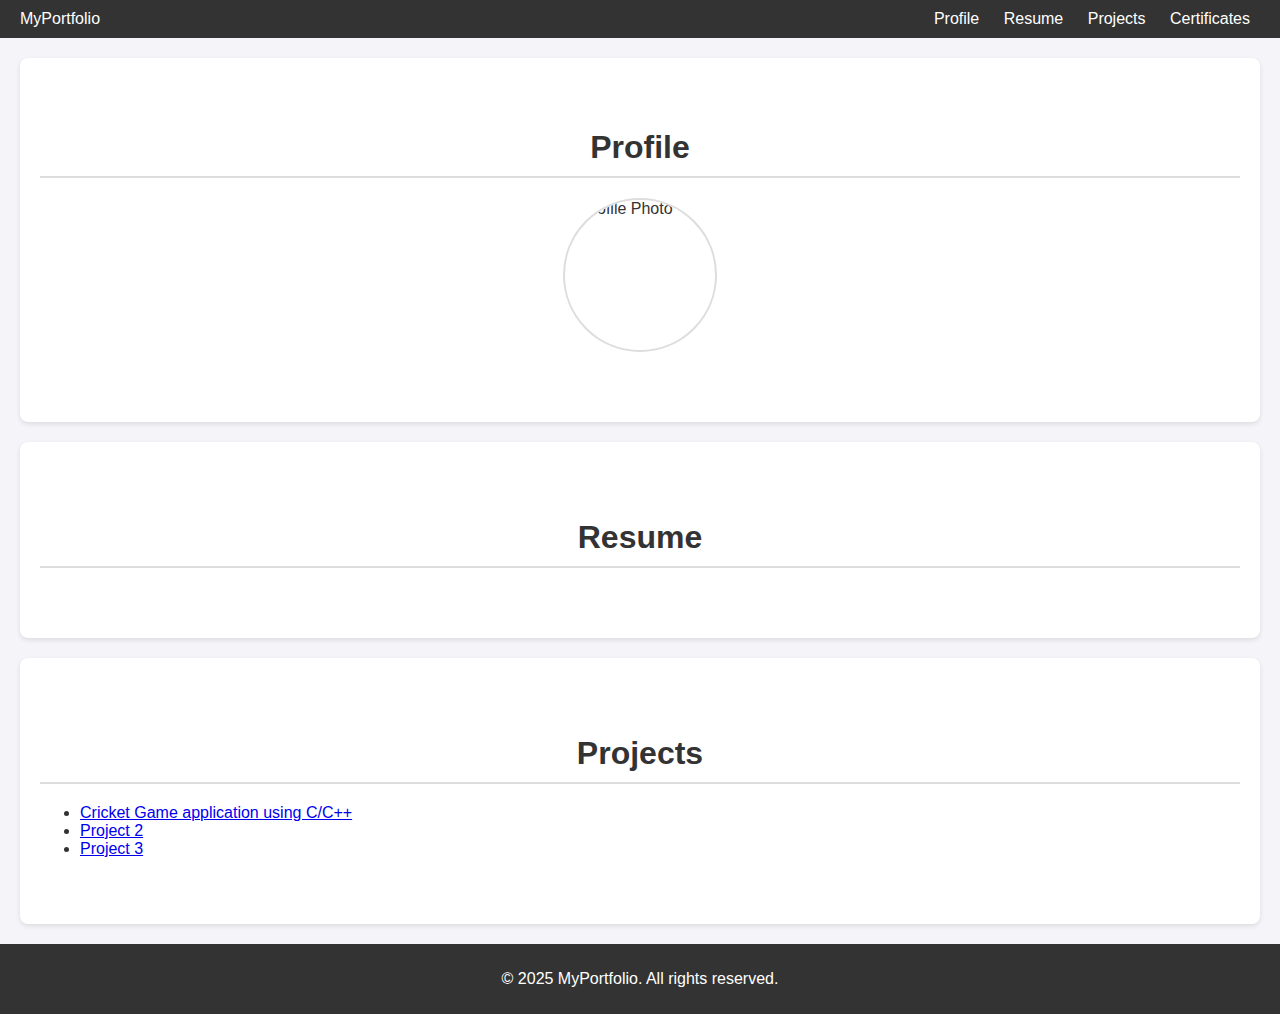
==== index.html @ 643f0055 "Initial Commit" ====
<!DOCTYPE html>
<html lang="en">
<head>
    <meta charset="UTF-8">
    <meta name="viewport" content="width=device-width, initial-scale=1.0">
    <title>Professional Portfolio</title>
    <link rel="stylesheet" href="style.css">
</head>
<body>
    <header class="navbar">
        <div class="logo">MyPortfolio</div>
        <nav>
            <a href="#profile">Profile</a>
            <a href="#resume">Resume</a>
            <a href="#projects">Projects</a>
            <a href="certificates.html">Certificates</a>
        </nav>
    </header>

    <section id="profile" class="section">
        <h1 class="section-title">Profile</h1>
        <div class="profile-container">
            <img src="profile.jpg" alt="Profile Photo" class="profile-photo">
            <!-- <iframe src="profile-card.pdf" class="pdf-viewer"></iframe> -->
        </div>
    </section>

    <section id="resume" class="section">
        <h2 class="section-title">Resume</h2>
        <!-- <iframe src="resume.pdf" class="pdf-viewer"></iframe> -->
    </section>

    <section id="projects" class="section">
        <h2 class="section-title">Projects</h2>
        <ul class="project-list">
            <li><a href="error.html" target="_blank">Cricket Game application using C/C++</a></li>
            <li><a href="error.html" target="_blank">Project 2</a></li>
            <li><a href="error.html" target="_blank">Project 3</a></li>
        </ul>
    </section>

    <footer class="footer">
        <p>&copy; 2025 MyPortfolio. All rights reserved.</p>
    </footer>
</body>
</html>
---- style.css ----
/* General Styles */
body {
    font-family: 'Helvetica Neue', sans-serif;
    margin: 0;
    padding: 0;
    background: #f4f4f9;
    color: #333;
}

/* Navbar */
.navbar {
    display: flex;
    justify-content: space-between;
    align-items: center;
    background: #333;
    color: #fff;
    padding: 10px 20px;
}
.navbar a {
    color: #fff;
    text-decoration: none;
    margin: 0 10px;
}

/* Sections */
.section {
    padding: 50px 20px;
    margin: 20px auto;
    max-width: 1200px;
    background: #fff;
    border-radius: 8px;
    box-shadow: 0 2px 5px rgba(0, 0, 0, 0.1);
}
.section-title {
    text-align: center;
    font-size: 2em;
    margin-bottom: 20px;
    border-bottom: 2px solid #ddd;
    padding-bottom: 10px;
}

/* Profile */
.profile-container {
    display: flex;
    flex-direction: column;
    align-items: center;
}
.profile-photo {
    width: 150px;
    height: 150px;
    border-radius: 50%;
    border: 2px solid #ddd;
    margin-bottom: 20px;
}
.pdf-viewer {
    width: 100%;
    height: 500px;
    border: 1px solid #ddd;
    border-radius: 8px;
}

/* Certificates */
.certificates-container {
    display: grid;
    grid-template-columns: repeat(3, 1fr);
    gap: 20px;
}
.certificate {
    text-align: center;
    padding: 10px;
    border: 1px solid #ddd;
    border-radius: 8px;
    box-shadow: 0 2px 5px rgba(0, 0, 0, 0.1);
    background: #fff;
}
.certificate img {
    max-width: 100%;
    border-radius: 8px;
    margin-bottom: 10px;
}

/* Footer */
.footer {
    text-align: center;
    padding: 10px;
    background: #333;
    color: #fff;
}
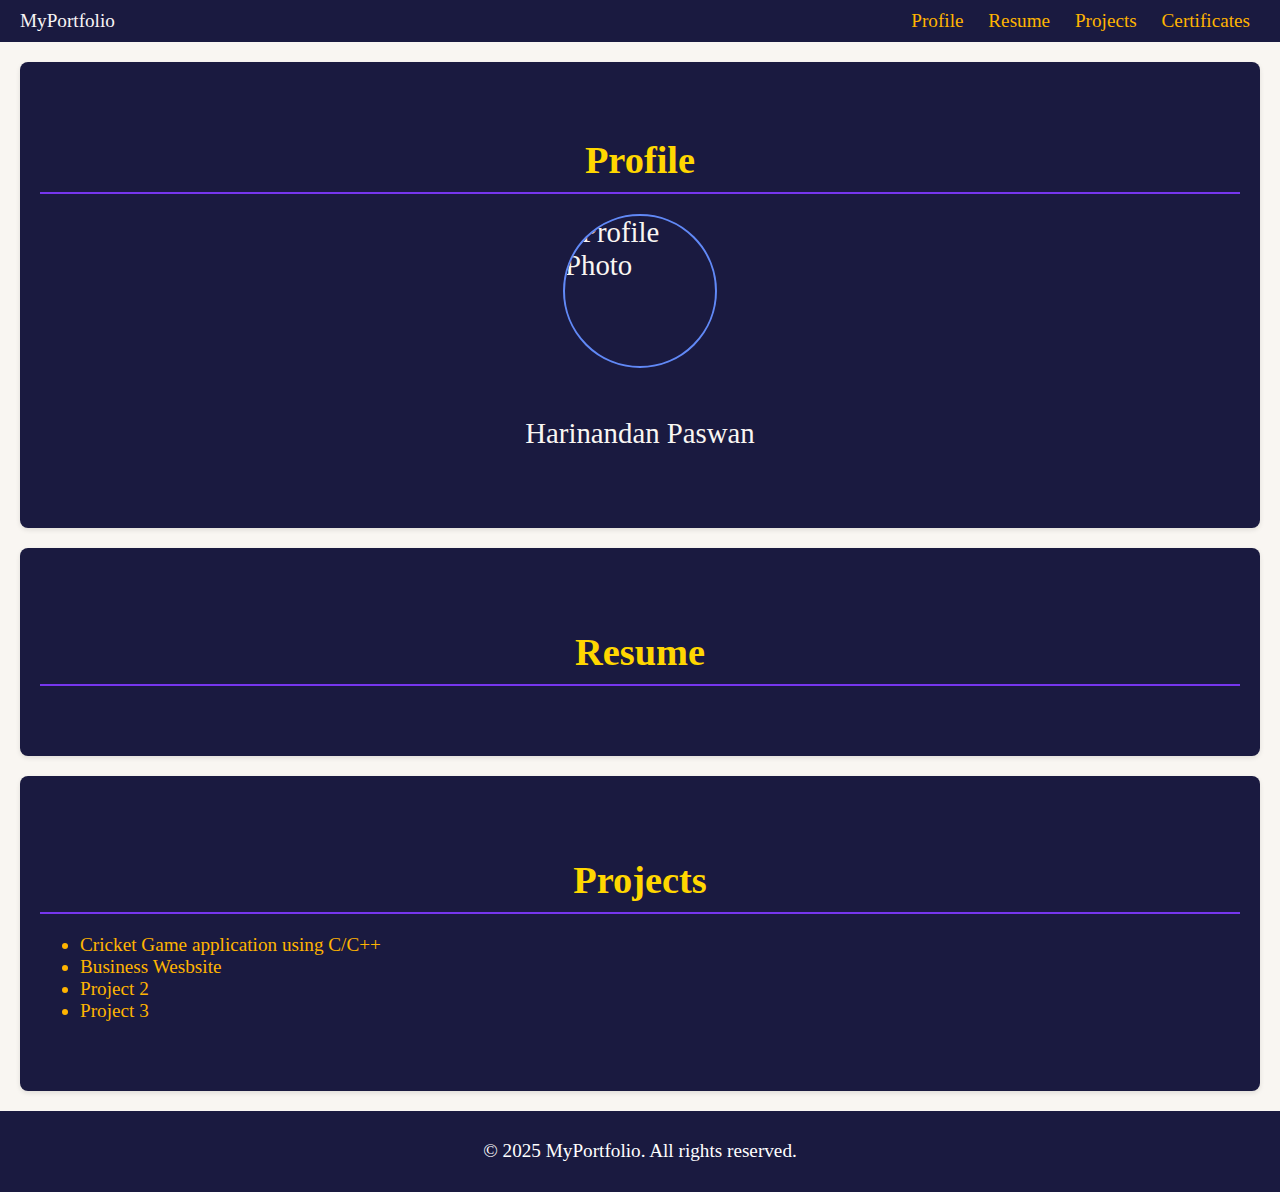
==== commit 8ae9b97a: "Uploaded Certificates, Updated Design, Added Business Website Project" ====
--- a/index.html
+++ b/index.html
@@ -22,6 +22,7 @@
         <h1 class="section-title">Profile</h1>
         <div class="profile-container">
             <img src="profile.jpg" alt="Profile Photo" class="profile-photo">
+            <p>Harinandan Paswan</p>
             <!-- <iframe src="profile-card.pdf" class="pdf-viewer"></iframe> -->
         </div>
     </section>
@@ -35,6 +36,7 @@
         <h2 class="section-title">Projects</h2>
         <ul class="project-list">
             <li><a href="error.html" target="_blank">Cricket Game application using C/C++</a></li>
+            <li><a href="business/index.html" target="_blank">Business Wesbsite</a></li>
             <li><a href="error.html" target="_blank">Project 2</a></li>
             <li><a href="error.html" target="_blank">Project 3</a></li>
         </ul>
--- a/style.css
+++ b/style.css
@@ -1,11 +1,12 @@
 
 /* General Styles */
 body {
-    font-family: 'Helvetica Neue', sans-serif;
+    font-family: 'Times New Roman', Times, serif;
+    font-size: 120%;
     margin: 0;
     padding: 0;
-    background: #f4f4f9;
-    color: #333;
+    background: #f9f6f2;
+    color: #f9f6f2;
 }
 
 /* Navbar */
@@ -13,12 +14,12 @@
     display: flex;
     justify-content: space-between;
     align-items: center;
-    background: #333;
-    color: #fff;
+    background: #1a1a40;
+    color: #f8f5f5;
     padding: 10px 20px;
 }
 .navbar a {
-    color: #fff;
+    color:  #ffb400;
     text-decoration: none;
     margin: 0 10px;
 }
@@ -28,20 +29,22 @@
     padding: 50px 20px;
     margin: 20px auto;
     max-width: 1200px;
-    background: #fff;
+    background: #1a1a40 ;
     border-radius: 8px;
     box-shadow: 0 2px 5px rgba(0, 0, 0, 0.1);
 }
 .section-title {
+    color: gold;
     text-align: center;
     font-size: 2em;
     margin-bottom: 20px;
-    border-bottom: 2px solid #ddd;
+    border-bottom: 2px solid #7636ee;
     padding-bottom: 10px;
 }
 
 /* Profile */
 .profile-container {
+    font-size: 150%;
     display: flex;
     flex-direction: column;
     align-items: center;
@@ -50,15 +53,16 @@
     width: 150px;
     height: 150px;
     border-radius: 50%;
-    border: 2px solid #ddd;
+    border: 2px solid #6189f7;
     margin-bottom: 20px;
 }
 .pdf-viewer {
     width: 100%;
     height: 500px;
-    border: 1px solid #ddd;
+    border: 1px solid #eb6a6a;
     border-radius: 8px;
 }
+
 
 /* Certificates */
 .certificates-container {
@@ -72,9 +76,10 @@
     border: 1px solid #ddd;
     border-radius: 8px;
     box-shadow: 0 2px 5px rgba(0, 0, 0, 0.1);
-    background: #fff;
+    background-color: #1f1f7a;;
 }
 .certificate img {
+    
     max-width: 100%;
     border-radius: 8px;
     margin-bottom: 10px;
@@ -84,7 +89,21 @@
 .footer {
     text-align: center;
     padding: 10px;
-    background: #333;
+    background: #1a1a40;;
     color: #fff;
 }
-    +    
+.project-list {
+    color:  #ffb400;
+}
+
+.project-list a {
+    color: #ffb400; /* Default color */
+    text-decoration: none; /* No underline by default */
+    transition: color 0.3s ease, text-decoration 0.3s ease; /* Smooth transition */
+}
+
+.project-list a:hover {
+    color: red; /* Change color on hover */
+    text-decoration: underline; /* Add underline on hover */
+}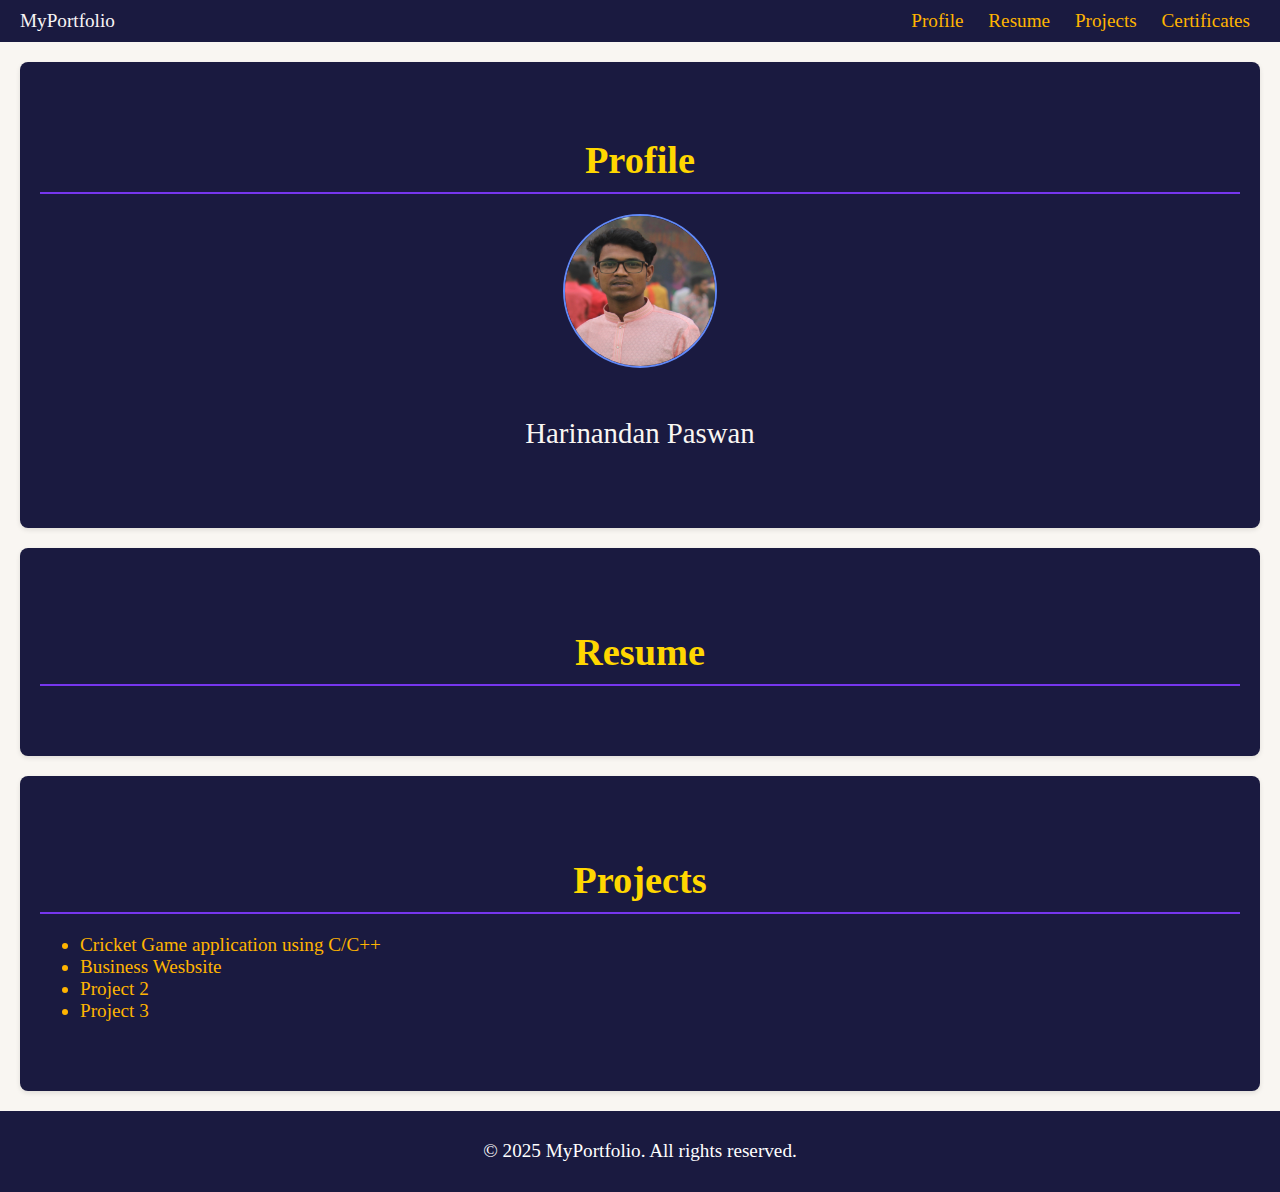
==== commit 0a27e7e0: "h" ====
--- a/index.html
+++ b/index.html
@@ -21,7 +21,7 @@
     <section id="profile" class="section">
         <h1 class="section-title">Profile</h1>
         <div class="profile-container">
-            <img src="profile.jpg" alt="Profile Photo" class="profile-photo">
+            <img src="profilepic.jpg" alt="Profile Photo" class="profile-photo">
             <p>Harinandan Paswan</p>
             <!-- <iframe src="profile-card.pdf" class="pdf-viewer"></iframe> -->
         </div>
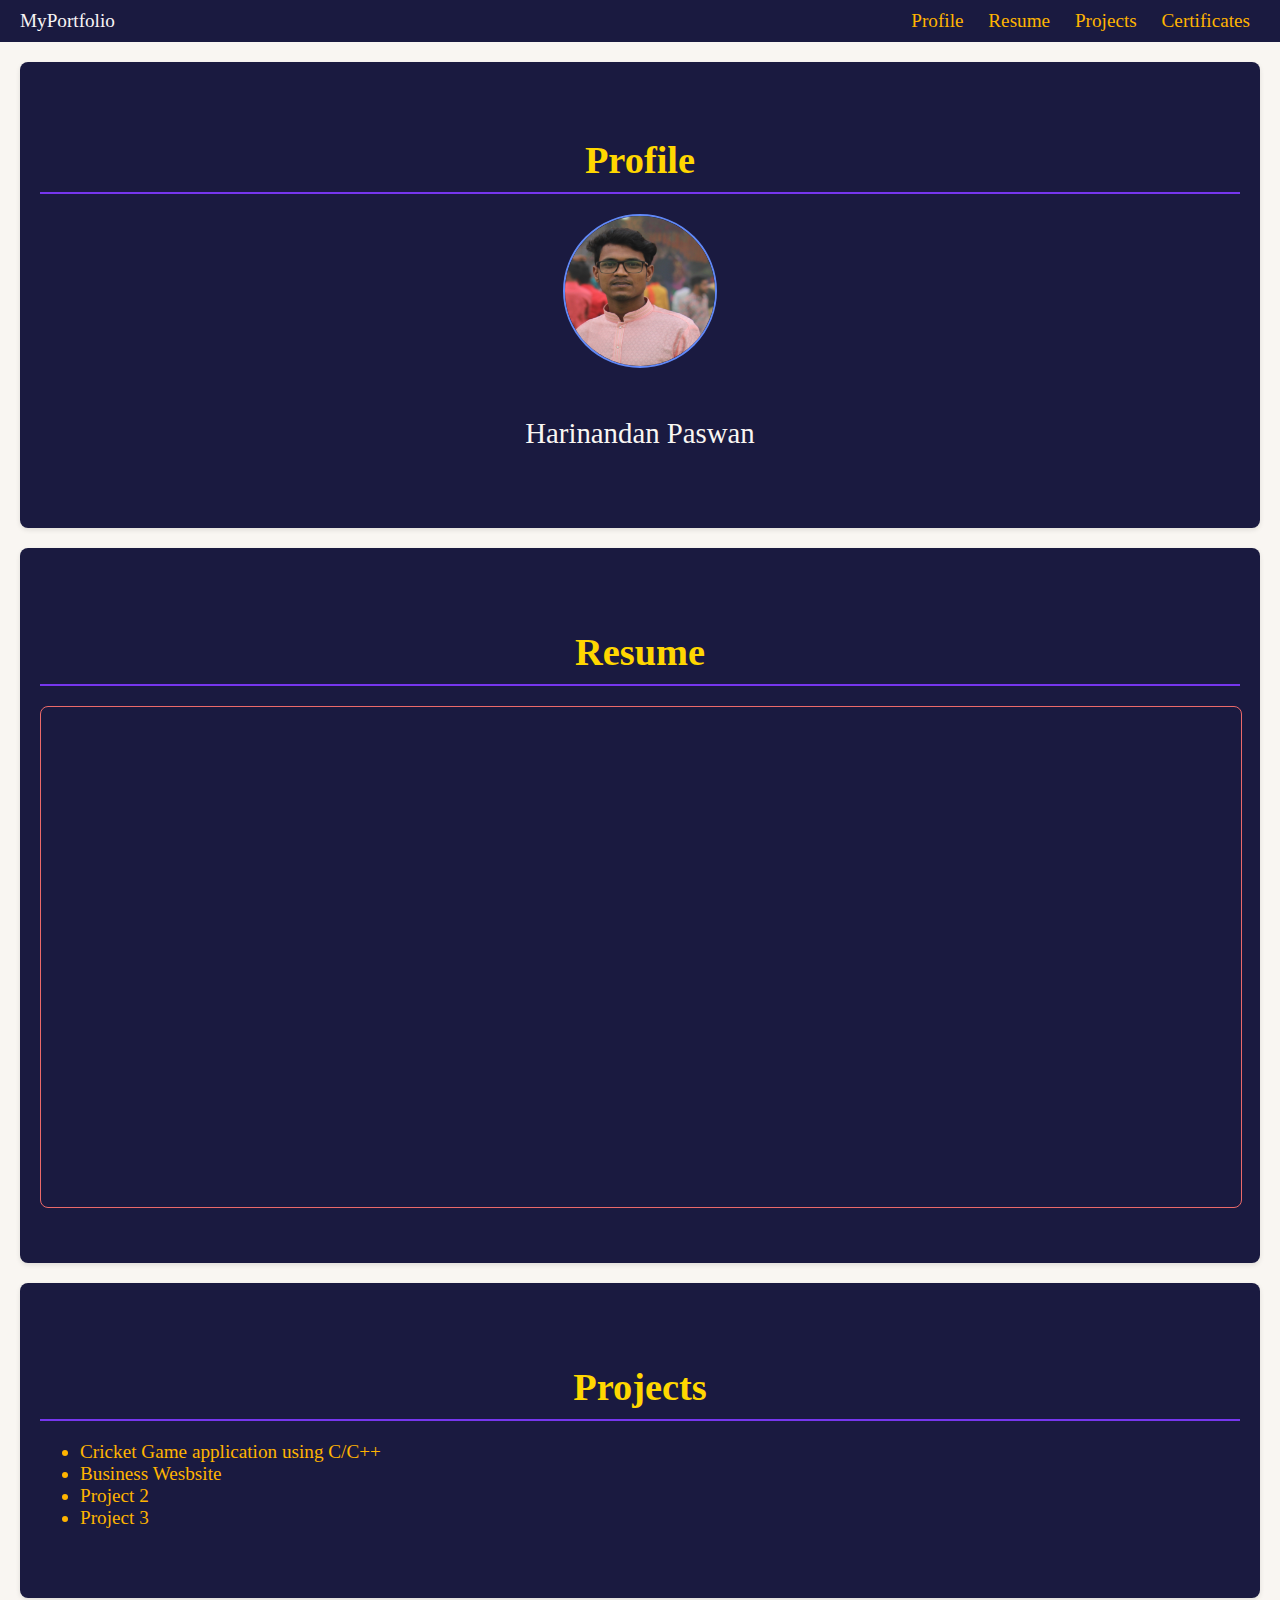
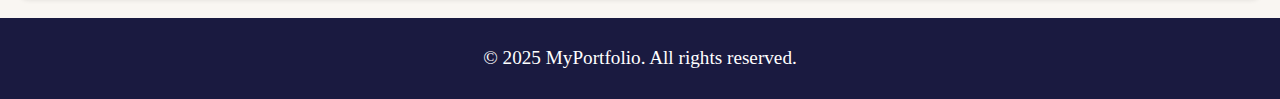
==== commit 0c4ba9ce: "Added resume" ====
--- a/index.html
+++ b/index.html
@@ -29,7 +29,7 @@
 
     <section id="resume" class="section">
         <h2 class="section-title">Resume</h2>
-        <!-- <iframe src="resume.pdf" class="pdf-viewer"></iframe> -->
+        <iframe src="Harinandan resume.pdf" class="pdf-viewer"></iframe>
     </section>
 
     <section id="projects" class="section">
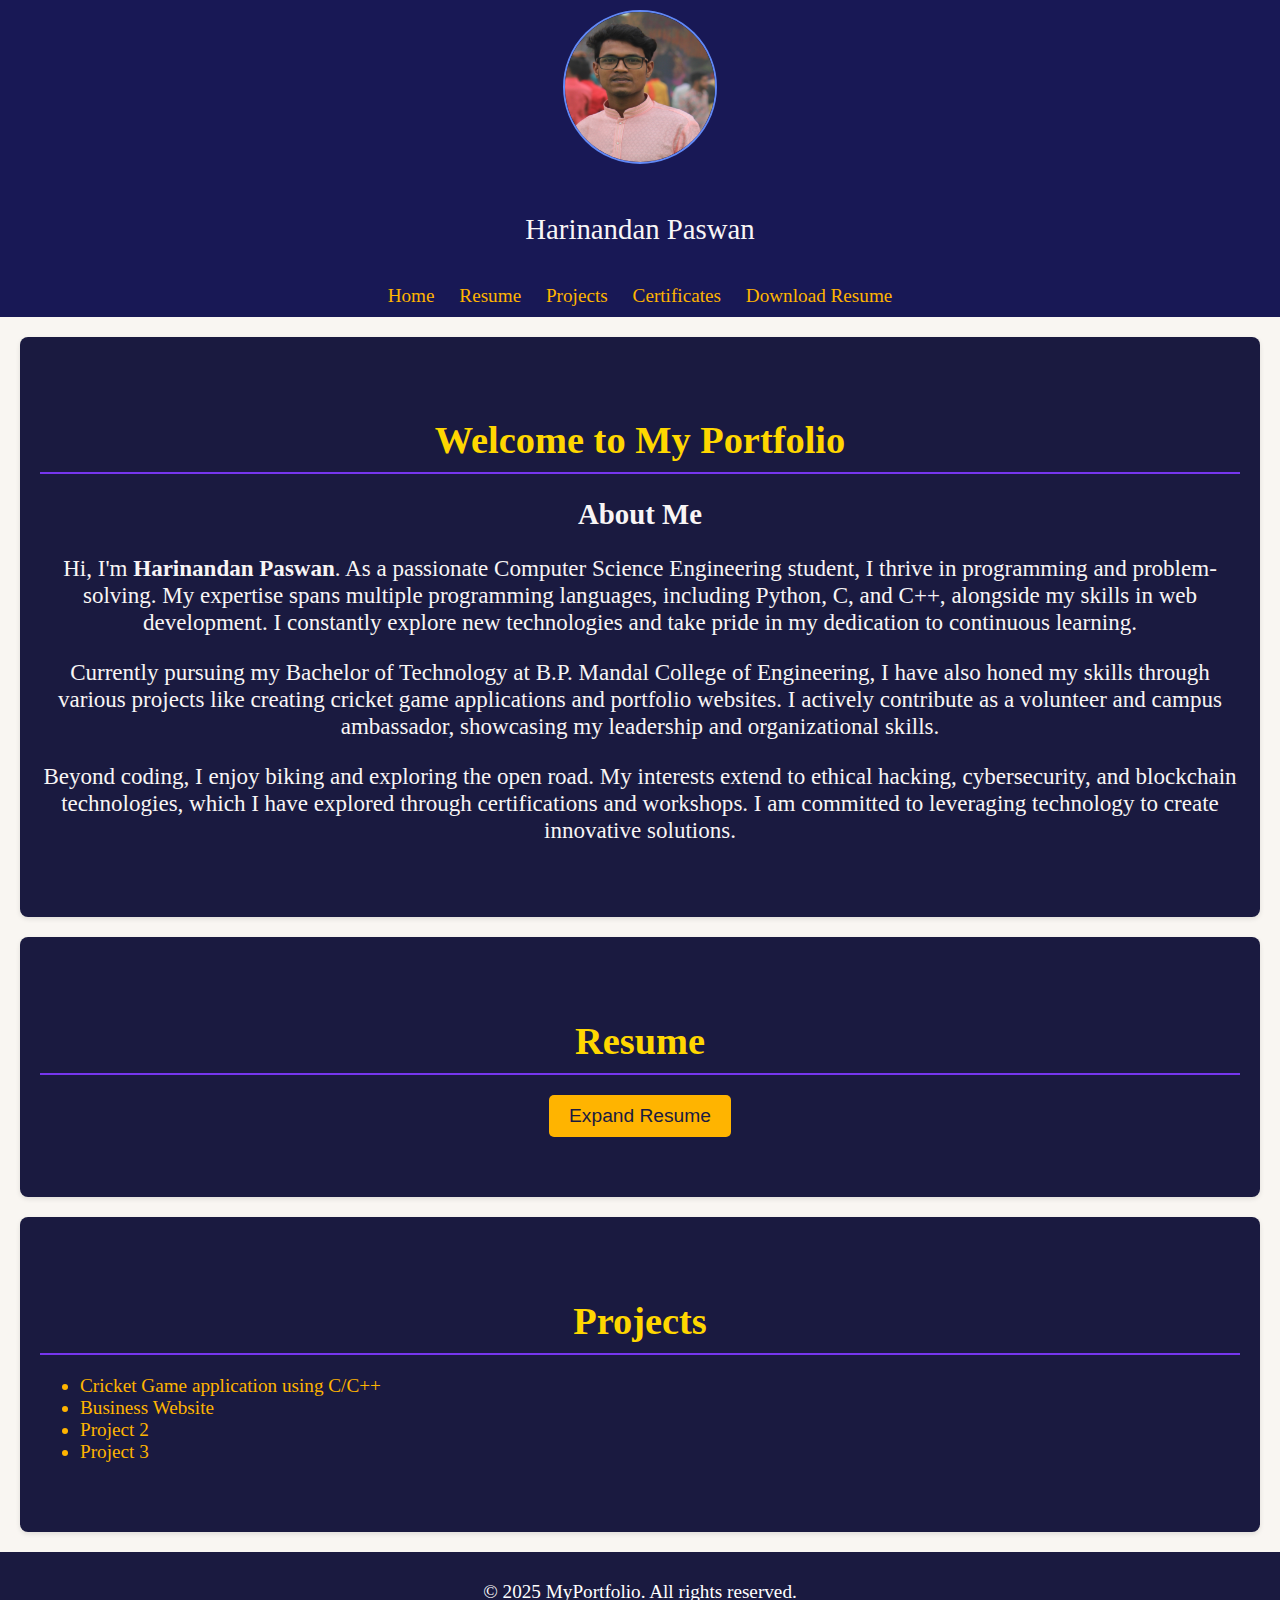
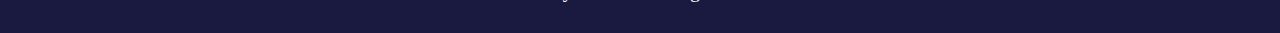
==== commit adaec65b: "changed header built expandable resume tab added download resume tab" ====
--- a/index.html
+++ b/index.html
@@ -1,49 +1,96 @@
-
 <!DOCTYPE html>
 <html lang="en">
-<head>
-    <meta charset="UTF-8">
-    <meta name="viewport" content="width=device-width, initial-scale=1.0">
-    <title>Professional Portfolio</title>
-    <link rel="stylesheet" href="style.css">
-</head>
-<body>
+  <head>
+    <meta charset="UTF-8" />
+    <meta name="viewport" content="width=device-width, initial-scale=1.0" />
+    <title>HARINANDAN PASWAN</title>
+    <link rel="stylesheet" href="style.css" />
+    <link rel="shortcut icon" href="profilepic.jpg" type="image/x-icon" />
+  </head>
+  <body>
     <header class="navbar">
-        <div class="logo">MyPortfolio</div>
-        <nav>
-            <a href="#profile">Profile</a>
-            <a href="#resume">Resume</a>
-            <a href="#projects">Projects</a>
-            <a href="certificates.html">Certificates</a>
-        </nav>
+      <div class="profile-container">
+        <img src="profilepic.jpg" alt="Profile Photo" class="profile-photo" />
+        <p>Harinandan Paswan</p>
+      </div>
+      <nav>
+        <a href="#home">Home</a>
+        <a href="#resume">Resume</a>
+        <a href="#projects">Projects</a>
+        <a href="certificates.html">Certificates</a>
+        <a href="Harinandan_resume.pdf" download>Download Resume</a>
+      </nav>
     </header>
 
-    <section id="profile" class="section">
-        <h1 class="section-title">Profile</h1>
-        <div class="profile-container">
-            <img src="profilepic.jpg" alt="Profile Photo" class="profile-photo">
-            <p>Harinandan Paswan</p>
-            <!-- <iframe src="profile-card.pdf" class="pdf-viewer"></iframe> -->
-        </div>
+    <section id="home" class="section">
+      <h2 class="section-title">Welcome to My Portfolio</h2>
+      <h2>About Me</h2>
+      <p>
+        Hi, I'm <strong>Harinandan Paswan</strong>. As a passionate Computer
+        Science Engineering student, I thrive in programming and
+        problem-solving. My expertise spans multiple programming languages,
+        including Python, C, and C++, alongside my skills in web development. I
+        constantly explore new technologies and take pride in my dedication to
+        continuous learning.
+      </p>
+      <p>
+        Currently pursuing my Bachelor of Technology at B.P. Mandal College of
+        Engineering, I have also honed my skills through various projects like
+        creating cricket game applications and portfolio websites. I actively
+        contribute as a volunteer and campus ambassador, showcasing my
+        leadership and organizational skills.
+      </p>
+      <p>
+        Beyond coding, I enjoy biking and exploring the open road. My interests
+        extend to ethical hacking, cybersecurity, and blockchain technologies,
+        which I have explored through certifications and workshops. I am
+        committed to leveraging technology to create innovative solutions.
+      </p>
     </section>
 
     <section id="resume" class="section">
-        <h2 class="section-title">Resume</h2>
+      <h2 class="section-title">Resume</h2>
+      <button id="toggleResume" class="toggle-button">Expand Resume</button>
+      <div id="resumeContent" class="resume-content">
         <iframe src="Harinandan resume.pdf" class="pdf-viewer"></iframe>
+      </div>
     </section>
 
     <section id="projects" class="section">
-        <h2 class="section-title">Projects</h2>
-        <ul class="project-list">
-            <li><a href="error.html" target="_blank">Cricket Game application using C/C++</a></li>
-            <li><a href="business/index.html" target="_blank">Business Wesbsite</a></li>
-            <li><a href="error.html" target="_blank">Project 2</a></li>
-            <li><a href="error.html" target="_blank">Project 3</a></li>
-        </ul>
+      <h2 class="section-title">Projects</h2>
+      <ul class="project-list">
+        <li>
+          <a href="error.html" target="_blank"
+            >Cricket Game application using C/C++</a
+          >
+        </li>
+        <li>
+          <a href="business/index.html" target="_blank">Business Website</a>
+        </li>
+        <li><a href="error.html" target="_blank">Project 2</a></li>
+        <li><a href="error.html" target="_blank">Project 3</a></li>
+      </ul>
     </section>
 
     <footer class="footer">
-        <p>&copy; 2025 MyPortfolio. All rights reserved.</p>
+      <p>&copy; 2025 MyPortfolio. All rights reserved.</p>
     </footer>
-</body>
+
+    <script>
+      document
+        .getElementById("toggleResume")
+        .addEventListener("click", function () {
+          const resumeContent = document.getElementById("resumeContent");
+          const button = this;
+
+          if (resumeContent.classList.contains("expanded")) {
+            resumeContent.classList.remove("expanded");
+            button.textContent = "Expand Resume";
+          } else {
+            resumeContent.classList.add("expanded");
+            button.textContent = "Collapse Resume";
+          }
+        });
+    </script>
+  </body>
 </html>
--- a/style.css
+++ b/style.css
@@ -1,4 +1,3 @@
-
 /* General Styles */
 body {
     font-family: 'Times New Roman', Times, serif;
@@ -12,7 +11,8 @@
 /* Navbar */
 .navbar {
     display: flex;
-    justify-content: space-between;
+    flex-direction: column;
+    justify-content: center;
     align-items: center;
     background: #1a1a40;
     color: #f8f5f5;
@@ -48,6 +48,7 @@
     display: flex;
     flex-direction: column;
     align-items: center;
+    margin-bottom: 10px;
 }
 .profile-photo {
     width: 150px;
@@ -62,7 +63,6 @@
     border: 1px solid #eb6a6a;
     border-radius: 8px;
 }
-
 
 /* Certificates */
 .certificates-container {
@@ -79,7 +79,6 @@
     background-color: #1f1f7a;;
 }
 .certificate img {
-    
     max-width: 100%;
     border-radius: 8px;
     margin-bottom: 10px;
@@ -92,7 +91,7 @@
     background: #1a1a40;;
     color: #fff;
 }
-    
+
 .project-list {
     color:  #ffb400;
 }
@@ -106,4 +105,67 @@
 .project-list a:hover {
     color: red; /* Change color on hover */
     text-decoration: underline; /* Add underline on hover */
-}+}
+
+
+/* Navbar */
+.navbar {
+    display: flex;
+    flex-direction: column;
+    justify-content: center;
+    align-items: center;
+    background: #181855;
+    color: #f8f5f5;
+    padding: 10px 20px;
+}
+.navbar a {
+    color: #ffb400;
+    text-decoration: none;
+    margin: 0 10px;
+}
+.navbar a:hover {
+    color: red;
+    text-decoration: underline;
+}
+
+/* Home Section */
+#home {
+    text-align: center;
+    padding: 50px 20px;
+    background: #1a1a40;
+    border-radius: 8px;
+    margin: 20px auto;
+    max-width: 1200px;
+    color: #f8f5f5;
+    box-shadow: 0 2px 5px rgba(0, 0, 0, 0.1);
+}
+#home p {
+    font-size: 1.2em;
+}
+
+/* Resume Section */
+.resume-content {
+    max-height: 0;
+    overflow: hidden;
+    transition: max-height 0.5s ease-in-out;
+}
+.resume-content.expanded {
+    max-height: 800px; /* Set to a height sufficient to display your content */
+}
+.toggle-button {
+    display: block;
+    margin: 10px auto;
+    padding: 10px 20px;
+    background-color: #ffb400;
+    color: #1a1a40;
+    border: none;
+    border-radius: 5px;
+    cursor: pointer;
+    font-size: 1em;
+    text-align: center;
+}
+.toggle-button:hover {
+    background-color: #ffa500;
+    color: white;
+}
+
